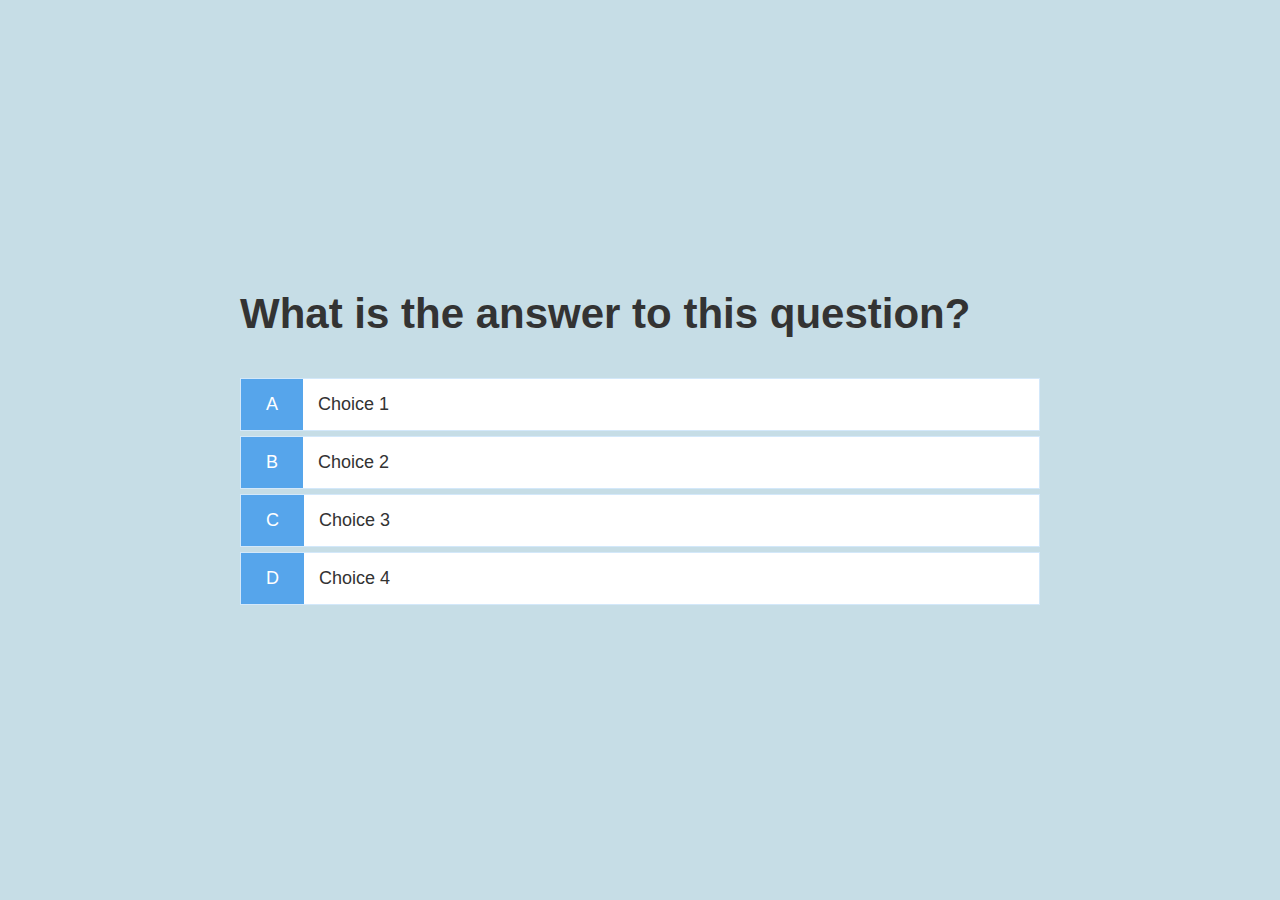
==== game.html @ 4c13539d "add app buttons styling, game.css, game.html" ====
<!DOCTYPE html>
<html lang="en">
<head>
    <meta charset="UTF-8">
    <meta http-equiv="X-UA-Compatible" content="IE=edge">
    <meta name="viewport" content="width=device-width, initial-scale=1.0">
    <title>Qick Quiz - Play</title>
    <link rel="stylesheet" href="app.css" />
    <link rel="stylesheet" href="game.css" />
</head>
<body>
    <div class="container">
        <div id="game" class="justify-center flex-column">
                <h2 id="question">What is the answer to this question?</h2>

                <div class="choice-container">
                    <p class="choice-prefix">A</p>
                    <p class="choice-text">Choice 1</p>
                </div>

                <div class="choice-container">
                    <p class="choice-prefix">B</p>
                    <p class="choice-text">Choice 2</p>
                </div>

                <div class="choice-container">
                    <p class="choice-prefix">C</p>
                    <p class="choice-text">Choice 3</p>
                </div>

                <div class="choice-container">
                    <p class="choice-prefix">D</p>
                    <p class="choice-text">Choice 4</p>
                </div>
        </div> 
    </div>
</body>
</html>
---- app.css ----
:root {
    background-color: #c6dde6;
    font-size: 62.5%;
}

*{
    box-sizing: border-box;
    font-family:Arial, Helvetica, sans-serif;
    margin: 0;
    padding: 0;
    color: #333;
}

h1,
h2,
h3,
h4 {
    margin-bottom: 1rem;
}

h1 {
    font-size: 5.4rem;
    color: #56a5eb;
    margin-bottom: 5rem;
}

h1 > span {
    font-size: 2.4rem;
    font-weight: 500;
}

h2 {
    font-size: 4.2rem;
    margin-bottom: 4rem;
    font-weight: 700;
}

h3 {
    font-size: 2.8rem;
    font-weight: 500;
}

/*utilities*/

.container {
    width: 100vw;
    height: 100vh;
    display: flex;
    justify-content: center; /* horizontaly*/
    align-items: center;
    max-width: 80rem;
    margin: 0 auto;
}

.container > * {  /* any child of container*/
    width: 100%
}
.flex-column {
    display:flex;
    flex-direction: column;
}

.flex-center {
    justify-content: center;
    align-items: center;
}

.justfy-center {
    justify-content: center;
}

.text-center {
    text-align: center;
}

.hidden {
    display: none;
}

/*buttons*/

.btn {
    font-size: 1.8rem;
    padding: 1rem 0;
    width: 20rem;
    text-align: center;
    border: 0.1rem solid #56a5eb;
    margin-bottom: 1rem;
    text-decoration: none; /*no underline: for <a> hyperlinks its automatic*/
    color: #56a5eb;
    background-color: white;
}

.btn:hover {
    cursor: pointer;
    box-shadow: 0 0.4rem 1.4rem 0 rgb(86,185,235,0.5);/* (x,y, blur, spreed)*/
    transform: translateY(-0.1rem); /*go upper on Yoffset*/
    transition: transform 150ms;
}

.btn[disabled]:hover {
    cursor: not-allowed;
    box-shadow: none;
    transform: none;
}
---- game.css ----
.choice-container {
    display: flex;
    margin-bottom: 0.5rem;
    width:100%;
    font-size: 1.8rem;
    border: 0.1rem solid rgb(86,165,235, 0.26);
    background-color: white;
}

.choice-prefix {
    padding: 1.5rem 2.5rem;
    background-color: #56a5eb;
    color:white;
}

.choice-text {
    padding: 1.5rem
}

.choice-container:hover {
    cursor: pointer;
    box-shadow: 0 0.4rem 1.4rem 0 rgb(86,185,235,0.5);/* (x,y, blur, spreed)*/
    transform: translateY(-0.1rem); /*go upper on Yoffset*/
    transition: transform 150ms;
}
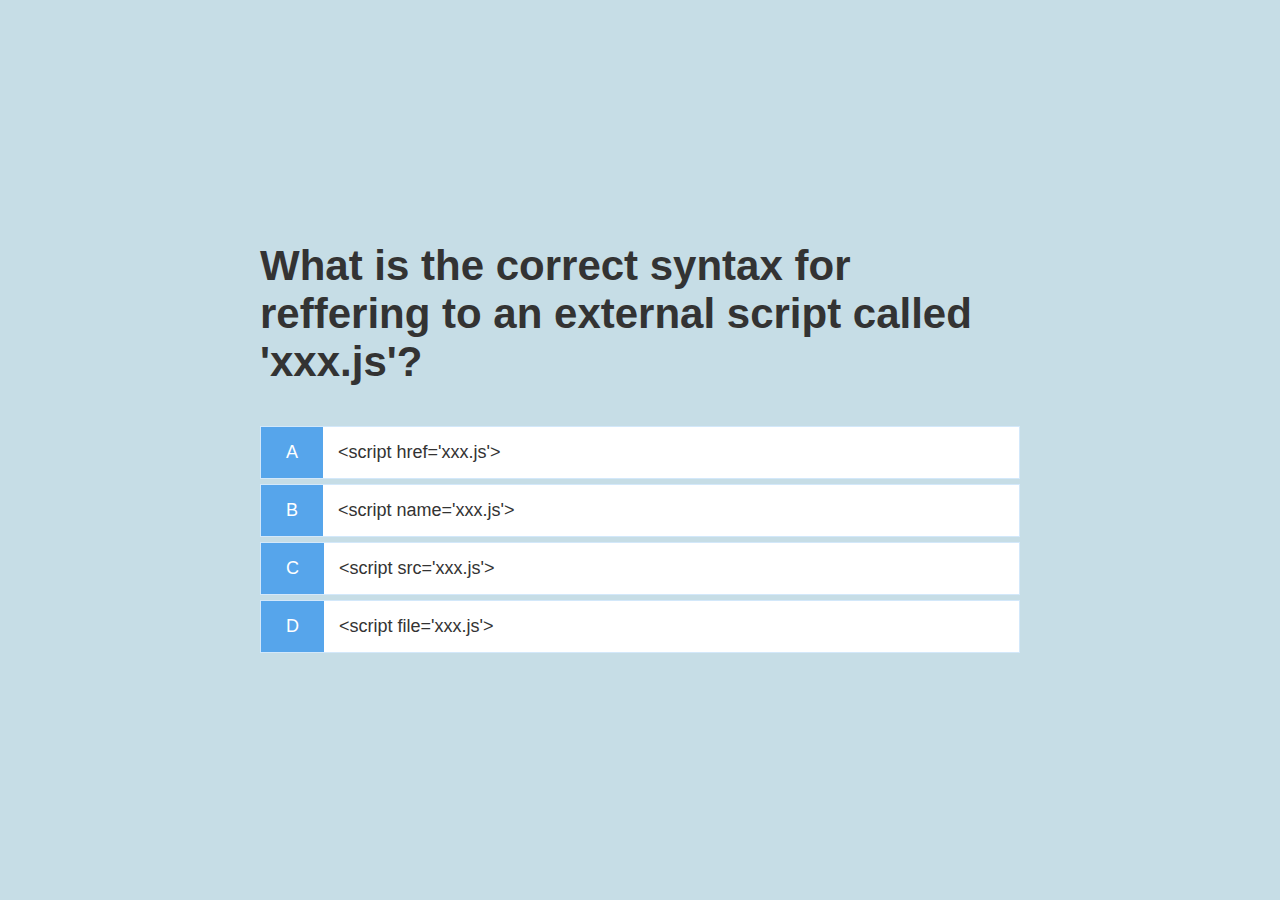
==== commit c6626b96: "add game.html game.css game.js" ====
--- a/game.html
+++ b/game.html
@@ -15,24 +15,25 @@
 
                 <div class="choice-container">
                     <p class="choice-prefix">A</p>
-                    <p class="choice-text">Choice 1</p>
+                    <p class="choice-text" data-number="1">Choice 1</p>
                 </div>
 
                 <div class="choice-container">
                     <p class="choice-prefix">B</p>
-                    <p class="choice-text">Choice 2</p>
+                    <p class="choice-text" data-number="2">Choice 2</p>
                 </div>
 
                 <div class="choice-container">
                     <p class="choice-prefix">C</p>
-                    <p class="choice-text">Choice 3</p>
+                    <p class="choice-text" data-number="3">Choice 3</p>
                 </div>
 
                 <div class="choice-container">
                     <p class="choice-prefix">D</p>
-                    <p class="choice-text">Choice 4</p>
+                    <p class="choice-text" data-number="4">Choice 4</p>
                 </div>
         </div> 
     </div>
+    <script src="game.js"></script>
 </body>
 </html>--- a/app.css
+++ b/app.css
@@ -50,6 +50,7 @@
     align-items: center;
     max-width: 80rem;
     margin: 0 auto;
+    padding: 2rem;
 }
 
 .container > * {  /* any child of container*/
--- a/game.css
+++ b/game.css
@@ -11,6 +11,7 @@
     padding: 1.5rem 2.5rem;
     background-color: #56a5eb;
     color:white;
+    margin-bottom: #56a5eb;
 }
 
 .choice-text {
